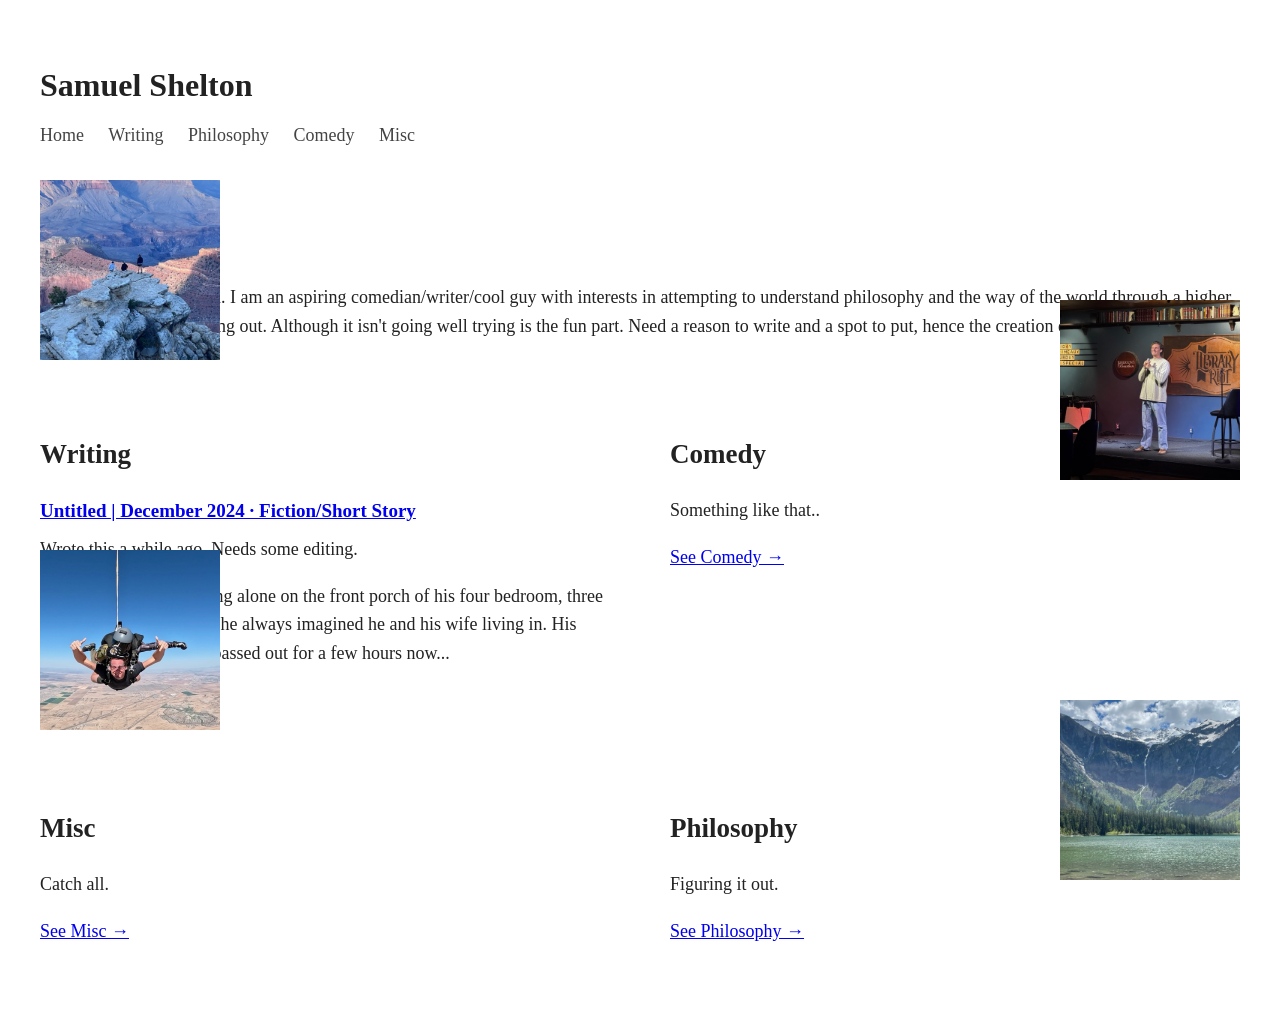
==== index.html @ cc2288a1 "Update index.html" ====
<!DOCTYPE html>
<html lang="en">

<head>
    <meta charset="UTF-8">
    <meta name="viewport" content="width=device-width, initial-scale=1.0">
    <title>Samuel Shelton</title>
    <link rel="stylesheet" href="style.css">
</head>

<body>

    <!-- MARGIN PHOTOS -->
    <div class="margin-photos">
        <img class="margin-photo left photo-1"
             src="images/website%20upload/grand%20canyon%20Medium.jpeg"
             alt="">

        <img class="margin-photo right photo-2"
             src="images/website%20upload/standup%2001%20Medium.jpeg"
             alt="">

        <img class="margin-photo left photo-3"
             src="images/website%20upload/skydive%20Medium.jpeg"
             alt="">

        <img class="margin-photo right photo-4"
             src="images/website%20upload/montana%20lake%20Medium.jpeg"
             alt="">
    </div>


    <!-- HEADER -->
    <header>
        <h1>Samuel Shelton</h1>

        <nav>
            <a href="index.html">Home</a>
            <a href="writing.html">Writing</a>
            <a href="philosophy.html">Philosophy</a>
            <a href="comedy.html">Comedy</a>
            <a href="misc.html">Misc</a>

        </nav>
    </header>


    <main>
        <!-- ABOUT -->
        <section class="about-section">

            <h2>About</h2>

            <p>
                My name is Sam Shelton. I am an aspiring comedian/writer/cool guy
                with interests in attempting to understand philosophy and the way
                of the world through a higher consciousness and hanging out.
                Although it isn't going well trying is the fun part. Need a reason
                to write and a spot to put, hence the creation of this sub par website.
            </p>

        </section>


        <!-- FOUR MAIN SECTIONS -->
        <div class="home-grid">


            <!-- WRITING -->
            <section class="home-section">

                <h2>
                    <a href="writing.html">Writing</a>
                </h2>

                <h3>
                    <a href="writing/untitled.html">
                        Untitled | December 2024 · Fiction/Short Story
                    </a>
                </h3>

                <p>
                    Wrote this a while ago. Needs some editing.
                </p>

                <p>
                    James finds himself sitting alone on the front porch of his
                    four bedroom, three bath house in the suburb he always imagined
                    he and his wife living in. His wife and two kids were passed
                    out for a few hours now...
                </p>

                <a href="writing/untitled.html">Read →</a>

            </section>


            <!-- COMEDY -->
            <section class="home-section">

                <h2>
                    <a href="comedy.html">Comedy</a>
                </h2>

                <p>
                    Something like that..
                </p>

                <a href="comedy.html">See Comedy →</a>

            </section>


            <!-- THOUGHTS -->
            <section class="home-section">

                <h2>
                    <a href="thoughts.html">Misc</a>
                </h2>

                <p>
                    Catch all.
                </p>

                <a href="thoughts.html">See Misc →</a>

            </section>


            <!-- BOOKS -->
            <section class="home-section">

                <h2>
                    <a href="books.html">Philosophy</a>
                </h2>

                <p>
                    Figuring it out.
                </p>

                <a href="books.html">See Philosophy →</a>

            </section>


        </div>

    </main>

</body>

</html>
---- style.css ----
body {
    max-width: 1200px;
    margin: 60px auto;
    padding: 0 20px;

    font-family: Georgia, serif;
    font-size: 18px;
    line-height: 1.6;

    color: #222;
    background: #fff;
}

header {
    margin-bottom: 60px;
}

h1 {
    font-size: 32px;
    margin-bottom: 10px;
}

nav a {
    margin-right: 20px;
    color: #444;
    text-decoration: none;
}

nav a:hover {
    text-decoration: underline;
}

h2 {
    margin-bottom: 30px;
}

article {
    margin-bottom: 35px;
}

article h3 {
    margin-bottom: 2px;
}

article p {
    margin-top: 0;
    color: #777;
}
.story {
    max-width: 680px;
}

.story-header {
    margin-bottom: 40px;
}

.story-header h2 {
    margin-bottom: 5px;
}

.story p {
    margin-bottom: 24px;
}

.post-info {
    color: #777;
    font-size: 16px;
}

.back-link {
    margin-top: 60px;
}

header h1 a,
.story a,
.writing-preview a {
    color: inherit;
    text-decoration: none;
}

.story a:hover,
.writing-preview a:hover,
header h1 a:hover {
    text-decoration: underline;
}
.home-photo {
    width: 100%;
    max-height: 500px;
    object-fit: cover;
    display: block;
    margin-bottom: 50px;
}
.writing-preview {
    margin-top: 50px;
}

.writing-preview h3 {
    margin-bottom: 2px;
}

.writing-preview h3 a {
    color: #222;
    text-decoration: none;
}

.writing-preview h3 a:hover {
    text-decoration: underline;
}

.writing-preview .post-info {
    color: #777;
    font-size: 16px;
    margin-top: 0;
    margin-bottom: 20px;
}

.writing-preview > a {
    color: #444;
}
.margin-photo {
    position: absolute;
    width: 180px;
    height: 180px;
    object-fit: cover;
}

.margin-photo.left {
    left: 40px;
}

.margin-photo.right {
    right: 40px;
}

.photo-1 {
    top: 180px;
}

.photo-2 {
    top: 300px;
}

.photo-3 {
    top: 550px;
}

.photo-4 {
    top: 700px;
}

@media (max-width: 1100px) {
    .margin-photos {
        display: none;
    }
}
/* HOMEPAGE FOUR-SECTION GRID */

.home-grid {
    display: grid;
    grid-template-columns: 1fr 1fr;
    gap: 70px 60px;
    margin-top: 70px;
    margin-bottom: 80px;
}

.home-section {
    min-width: 0;
}

.home-section h2 {
    margin-bottom: 20px;
}

.home-section h2 a {
    color: #222;
    text-decoration: none;
}

.home-section h2 a:hover {
    text-decoration: underline;
}

.home-section h3 {
    font-size: 19px;
    margin-bottom: 5px;
}

.home-section p {
    margin-top: 8px;
}


/* STACK SECTIONS ON SMALL SCREENS */

@media (max-width: 700px) {
    .home-grid {
        grid-template-columns: 1fr;
        gap: 50px;
    }
}
a:visited {
    color: inherit;
}

.home-section h2 a,
.home-section h2 a:visited {
    color: #222;
}
/* -------------------------
   COMEDY PAGE
------------------------- */

/* -------------------------
   COMEDY PAGE
------------------------- */

main.comedy-page {
    display: grid;
    grid-template-columns: minmax(0, 750px) 280px;
    gap: 100px;
    align-items: start;
}


/* LEFT SIDE - BLOG */

.comedy-blog {
    width: 100%;
}

.page-label {
    font-size: 16px;
    font-weight: normal;
    color: #555;
    margin-top: 0;
    margin-bottom: 30px;
}

.comedy-entry {
    margin-bottom: 55px;
}

.comedy-entry h2 {
    font-size: 22px;
    margin-bottom: 5px;
}

.comedy-date {
    color: #888;
    font-size: 15px;
    margin-top: 0;
    margin-bottom: 20px;
}

.comedy-entry p {
    margin-bottom: 20px;
}


/* RIGHT SIDE - SIDEBAR */

.comedy-sidebar {
    width: 100%;
    box-sizing: border-box;
    border: 1px solid #bbb;
    border-radius: 12px;
    padding: 25px;
}

.sidebar-section {
    margin-bottom: 30px;
}

.sidebar-section:last-child {
    margin-bottom: 0;
}

.sidebar-section h3 {
    font-size: 14px;
    text-transform: uppercase;
    letter-spacing: 1px;
    color: #777;
    margin-top: 0;
    margin-bottom: 8px;
}

.sidebar-section p {
    margin: 4px 0;
}

.sidebar-section a,
.sidebar-section a:visited {
    color: #444;
}


/* PHONE / SMALL SCREEN */

@media (max-width: 800px) {

    main.comedy-page {
        grid-template-columns: 1fr;
        gap: 40px;
    }

}
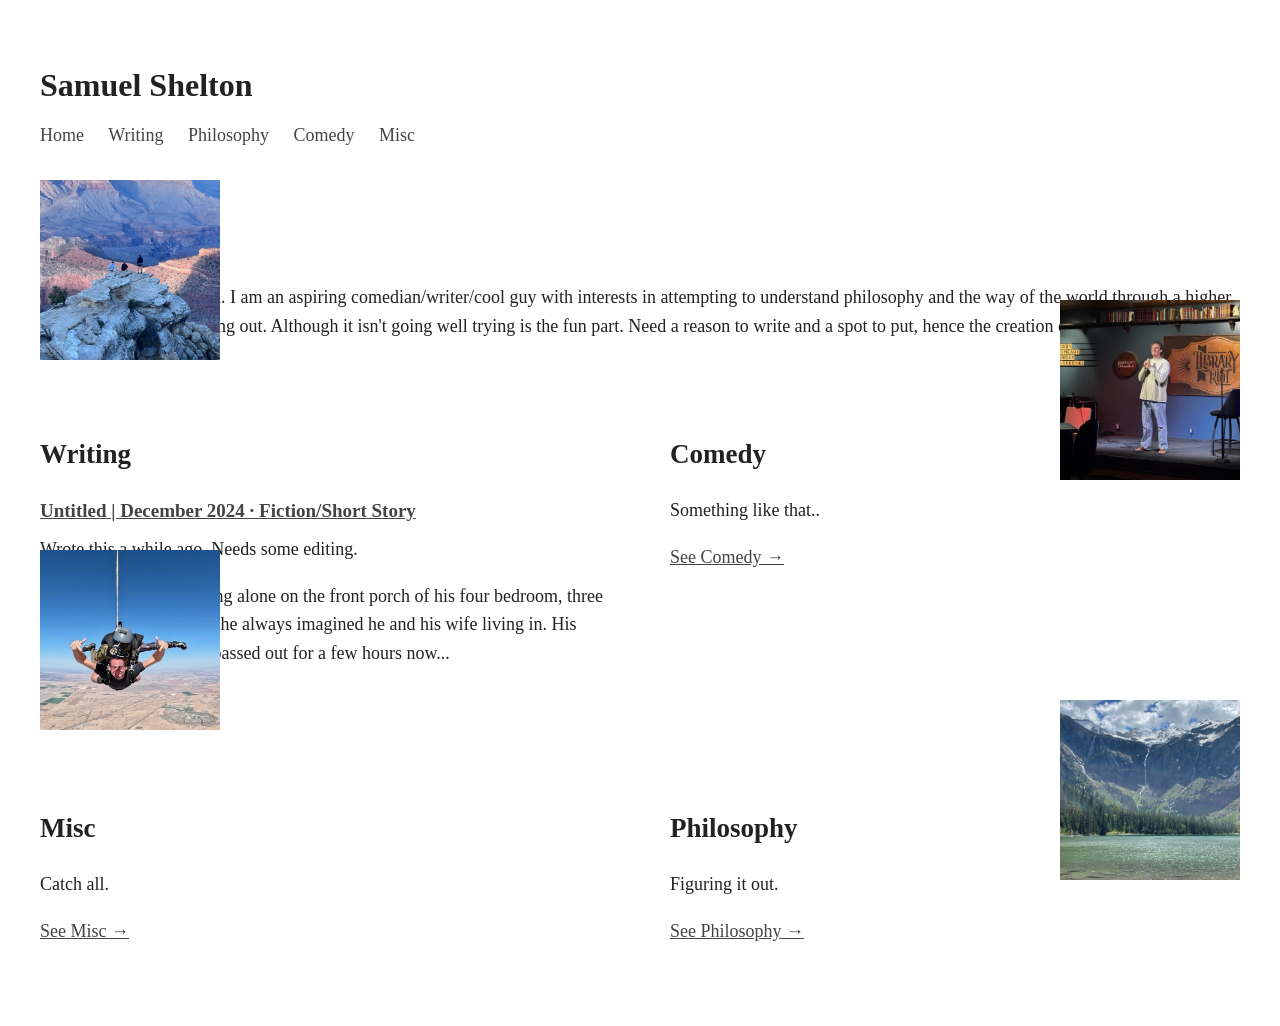
==== commit 1a2cdde2: "Update index.html" ====
--- a/index.html
+++ b/index.html
@@ -5,13 +5,16 @@
     <meta charset="UTF-8">
     <meta name="viewport" content="width=device-width, initial-scale=1.0">
     <title>Samuel Shelton</title>
+
     <link rel="stylesheet" href="style.css">
+    <link rel="stylesheet" href="css/home.css">
 </head>
 
 <body>
 
     <!-- MARGIN PHOTOS -->
     <div class="margin-photos">
+
         <img class="margin-photo left photo-1"
              src="images/website%20upload/grand%20canyon%20Medium.jpeg"
              alt="">
@@ -27,25 +30,28 @@
         <img class="margin-photo right photo-4"
              src="images/website%20upload/montana%20lake%20Medium.jpeg"
              alt="">
+
     </div>
 
 
     <!-- HEADER -->
     <header>
+
         <h1>Samuel Shelton</h1>
 
         <nav>
             <a href="index.html">Home</a>
-            <a href="writing.html">Writing</a>
-            <a href="philosophy.html">Philosophy</a>
-            <a href="comedy.html">Comedy</a>
-            <a href="misc.html">Misc</a>
+            <a href="writing/">Writing</a>
+            <a href="philosophy/">Philosophy</a>
+            <a href="comedy/">Comedy</a>
+            <a href="misc/">Misc</a>
+        </nav>
 
-        </nav>
     </header>
 
 
     <main>
+
         <!-- ABOUT -->
         <section class="about-section">
 
@@ -70,7 +76,7 @@
             <section class="home-section">
 
                 <h2>
-                    <a href="writing.html">Writing</a>
+                    <a href="writing/">Writing</a>
                 </h2>
 
                 <h3>
@@ -99,46 +105,46 @@
             <section class="home-section">
 
                 <h2>
-                    <a href="comedy.html">Comedy</a>
+                    <a href="comedy/">Comedy</a>
                 </h2>
 
                 <p>
                     Something like that..
                 </p>
 
-                <a href="comedy.html">See Comedy →</a>
+                <a href="comedy/">See Comedy →</a>
 
             </section>
 
 
-            <!-- THOUGHTS -->
+            <!-- MISC -->
             <section class="home-section">
 
                 <h2>
-                    <a href="thoughts.html">Misc</a>
+                    <a href="misc/">Misc</a>
                 </h2>
 
                 <p>
                     Catch all.
                 </p>
 
-                <a href="thoughts.html">See Misc →</a>
+                <a href="misc/">See Misc →</a>
 
             </section>
 
 
-            <!-- BOOKS -->
+            <!-- PHILOSOPHY -->
             <section class="home-section">
 
                 <h2>
-                    <a href="books.html">Philosophy</a>
+                    <a href="philosophy/">Philosophy</a>
                 </h2>
 
                 <p>
                     Figuring it out.
                 </p>
 
-                <a href="books.html">See Philosophy →</a>
+                <a href="philosophy/">See Philosophy →</a>
 
             </section>
 
--- a/style.css
+++ b/style.css
@@ -1,3 +1,7 @@
+/* -------------------------
+   GLOBAL SITE STYLES
+------------------------- */
+
 body {
     max-width: 1200px;
     margin: 60px auto;
@@ -11,16 +15,33 @@
     background: #fff;
 }
 
+
+/* HEADER */
+
 header {
     margin-bottom: 60px;
 }
 
-h1 {
+header h1 {
     font-size: 32px;
     margin-bottom: 10px;
 }
 
-nav a {
+header h1 a,
+header h1 a:visited {
+    color: #222;
+    text-decoration: none;
+}
+
+header h1 a:hover {
+    text-decoration: underline;
+}
+
+
+/* NAVIGATION */
+
+nav a,
+nav a:visited {
     margin-right: 20px;
     color: #444;
     text-decoration: none;
@@ -28,6 +49,13 @@
 
 nav a:hover {
     text-decoration: underline;
+}
+
+
+/* BASIC TYPOGRAPHY */
+
+h1 {
+    font-size: 32px;
 }
 
 h2 {
@@ -44,263 +72,16 @@
 
 article p {
     margin-top: 0;
-    color: #777;
-}
-.story {
-    max-width: 680px;
-}
-
-.story-header {
-    margin-bottom: 40px;
-}
-
-.story-header h2 {
-    margin-bottom: 5px;
-}
-
-.story p {
-    margin-bottom: 24px;
-}
-
-.post-info {
-    color: #777;
-    font-size: 16px;
-}
-
-.back-link {
-    margin-top: 60px;
-}
-
-header h1 a,
-.story a,
-.writing-preview a {
-    color: inherit;
-    text-decoration: none;
-}
-
-.story a:hover,
-.writing-preview a:hover,
-header h1 a:hover {
-    text-decoration: underline;
-}
-.home-photo {
-    width: 100%;
-    max-height: 500px;
-    object-fit: cover;
-    display: block;
-    margin-bottom: 50px;
-}
-.writing-preview {
-    margin-top: 50px;
-}
-
-.writing-preview h3 {
-    margin-bottom: 2px;
-}
-
-.writing-preview h3 a {
-    color: #222;
-    text-decoration: none;
-}
-
-.writing-preview h3 a:hover {
-    text-decoration: underline;
-}
-
-.writing-preview .post-info {
-    color: #777;
-    font-size: 16px;
-    margin-top: 0;
-    margin-bottom: 20px;
-}
-
-.writing-preview > a {
-    color: #444;
-}
-.margin-photo {
-    position: absolute;
-    width: 180px;
-    height: 180px;
-    object-fit: cover;
-}
-
-.margin-photo.left {
-    left: 40px;
-}
-
-.margin-photo.right {
-    right: 40px;
-}
-
-.photo-1 {
-    top: 180px;
-}
-
-.photo-2 {
-    top: 300px;
-}
-
-.photo-3 {
-    top: 550px;
-}
-
-.photo-4 {
-    top: 700px;
-}
-
-@media (max-width: 1100px) {
-    .margin-photos {
-        display: none;
-    }
-}
-/* HOMEPAGE FOUR-SECTION GRID */
-
-.home-grid {
-    display: grid;
-    grid-template-columns: 1fr 1fr;
-    gap: 70px 60px;
-    margin-top: 70px;
-    margin-bottom: 80px;
-}
-
-.home-section {
-    min-width: 0;
-}
-
-.home-section h2 {
-    margin-bottom: 20px;
-}
-
-.home-section h2 a {
-    color: #222;
-    text-decoration: none;
-}
-
-.home-section h2 a:hover {
-    text-decoration: underline;
-}
-
-.home-section h3 {
-    font-size: 19px;
-    margin-bottom: 5px;
-}
-
-.home-section p {
-    margin-top: 8px;
 }
 
 
-/* STACK SECTIONS ON SMALL SCREENS */
+/* LINKS */
 
-@media (max-width: 700px) {
-    .home-grid {
-        grid-template-columns: 1fr;
-        gap: 50px;
-    }
-}
+a,
 a:visited {
-    color: inherit;
-}
-
-.home-section h2 a,
-.home-section h2 a:visited {
-    color: #222;
-}
-/* -------------------------
-   COMEDY PAGE
-------------------------- */
-
-/* -------------------------
-   COMEDY PAGE
-------------------------- */
-
-main.comedy-page {
-    display: grid;
-    grid-template-columns: minmax(0, 750px) 280px;
-    gap: 100px;
-    align-items: start;
-}
-
-
-/* LEFT SIDE - BLOG */
-
-.comedy-blog {
-    width: 100%;
-}
-
-.page-label {
-    font-size: 16px;
-    font-weight: normal;
-    color: #555;
-    margin-top: 0;
-    margin-bottom: 30px;
-}
-
-.comedy-entry {
-    margin-bottom: 55px;
-}
-
-.comedy-entry h2 {
-    font-size: 22px;
-    margin-bottom: 5px;
-}
-
-.comedy-date {
-    color: #888;
-    font-size: 15px;
-    margin-top: 0;
-    margin-bottom: 20px;
-}
-
-.comedy-entry p {
-    margin-bottom: 20px;
-}
-
-
-/* RIGHT SIDE - SIDEBAR */
-
-.comedy-sidebar {
-    width: 100%;
-    box-sizing: border-box;
-    border: 1px solid #bbb;
-    border-radius: 12px;
-    padding: 25px;
-}
-
-.sidebar-section {
-    margin-bottom: 30px;
-}
-
-.sidebar-section:last-child {
-    margin-bottom: 0;
-}
-
-.sidebar-section h3 {
-    font-size: 14px;
-    text-transform: uppercase;
-    letter-spacing: 1px;
-    color: #777;
-    margin-top: 0;
-    margin-bottom: 8px;
-}
-
-.sidebar-section p {
-    margin: 4px 0;
-}
-
-.sidebar-section a,
-.sidebar-section a:visited {
     color: #444;
 }
 
-
-/* PHONE / SMALL SCREEN */
-
-@media (max-width: 800px) {
-
-    main.comedy-page {
-        grid-template-columns: 1fr;
-        gap: 40px;
-    }
-
+a:hover {
+    text-decoration: underline;
 }
--- a/css/home.css
+++ b/css/home.css
@@ -0,0 +1,127 @@
+/* -------------------------
+   HOMEPAGE
+------------------------- */
+
+.home-photo {
+    width: 100%;
+    max-height: 500px;
+    object-fit: cover;
+    display: block;
+    margin-bottom: 50px;
+}
+
+.writing-preview {
+    margin-top: 50px;
+}
+
+.writing-preview h3 {
+    margin-bottom: 2px;
+}
+
+.writing-preview h3 a {
+    color: #222;
+    text-decoration: none;
+}
+
+.writing-preview h3 a:hover {
+    text-decoration: underline;
+}
+
+.writing-preview .post-info {
+    color: #777;
+    font-size: 16px;
+    margin-top: 0;
+    margin-bottom: 20px;
+}
+
+.writing-preview > a {
+    color: #444;
+}
+
+
+/* MARGIN PHOTOS */
+
+.margin-photo {
+    position: absolute;
+    width: 180px;
+    height: 180px;
+    object-fit: cover;
+}
+
+.margin-photo.left {
+    left: 40px;
+}
+
+.margin-photo.right {
+    right: 40px;
+}
+
+.photo-1 {
+    top: 180px;
+}
+
+.photo-2 {
+    top: 300px;
+}
+
+.photo-3 {
+    top: 550px;
+}
+
+.photo-4 {
+    top: 700px;
+}
+
+@media (max-width: 1100px) {
+    .margin-photos {
+        display: none;
+    }
+}
+
+
+/* FOUR HOMEPAGE SECTIONS */
+
+.home-grid {
+    display: grid;
+    grid-template-columns: 1fr 1fr;
+    gap: 70px 60px;
+    margin-top: 70px;
+    margin-bottom: 80px;
+}
+
+.home-section {
+    min-width: 0;
+}
+
+.home-section h2 {
+    margin-bottom: 20px;
+}
+
+.home-section h2 a,
+.home-section h2 a:visited {
+    color: #222;
+    text-decoration: none;
+}
+
+.home-section h2 a:hover {
+    text-decoration: underline;
+}
+
+.home-section h3 {
+    font-size: 19px;
+    margin-bottom: 5px;
+}
+
+.home-section p {
+    margin-top: 8px;
+}
+
+
+/* MOBILE */
+
+@media (max-width: 700px) {
+    .home-grid {
+        grid-template-columns: 1fr;
+        gap: 50px;
+    }
+}
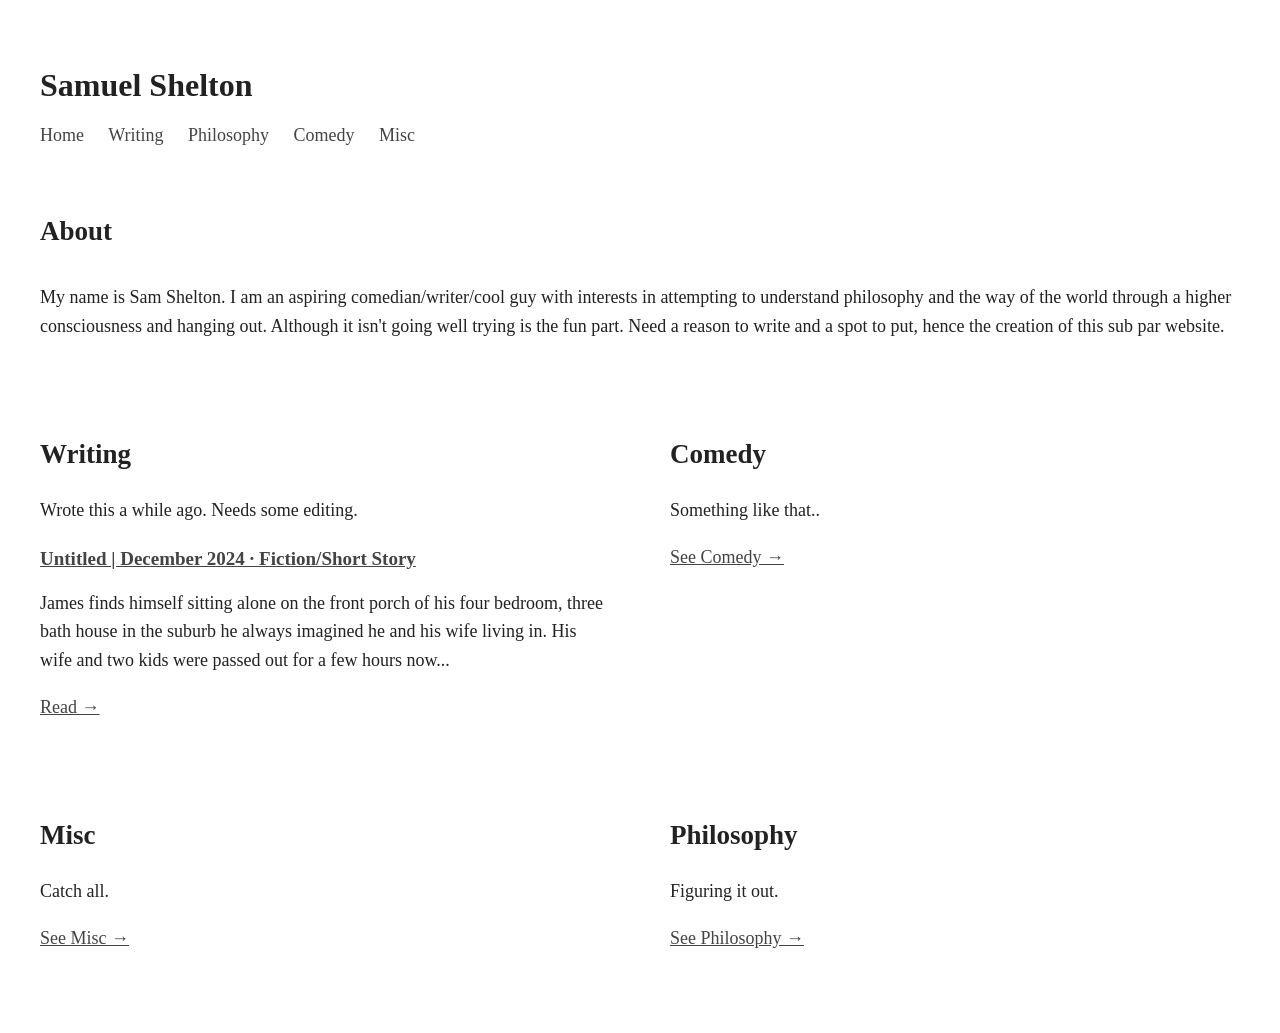
==== commit 84bbb76b: "Update index.html" ====
--- a/index.html
+++ b/index.html
@@ -73,21 +73,21 @@
 
 
             <!-- WRITING -->
-            <section class="home-section">
+            <section class="home-section writing-home">
 
                 <h2>
                     <a href="writing/">Writing</a>
                 </h2>
 
-                <h3>
+                <p>
+                    Wrote this a while ago. Needs some editing.
+                </p>
+
+                <h3 class="writing-link">
                     <a href="writing/untitled.html">
                         Untitled | December 2024 · Fiction/Short Story
                     </a>
                 </h3>
-
-                <p>
-                    Wrote this a while ago. Needs some editing.
-                </p>
 
                 <p>
                     James finds himself sitting alone on the front porch of his
@@ -99,7 +99,6 @@
                 <a href="writing/untitled.html">Read →</a>
 
             </section>
-
 
             <!-- COMEDY -->
             <section class="home-section">
--- a/css/home.css
+++ b/css/home.css
@@ -39,40 +39,45 @@
 }
 
 
-/* MARGIN PHOTOS */
+/* -------------------------
+   MARGIN PHOTOS
+------------------------- */
 
 .margin-photo {
     position: absolute;
-    width: 180px;
-    height: 180px;
+    width: 260px;
+    height: 260px;
     object-fit: cover;
 }
 
+/* Keep left photos outside the main content */
 .margin-photo.left {
-    left: 40px;
+    left: 30px;
 }
 
+/* Keep right photos outside the main content */
 .margin-photo.right {
-    right: 40px;
+    right: 30px;
 }
 
 .photo-1 {
-    top: 180px;
+    top: 200px;
 }
 
 .photo-2 {
-    top: 300px;
+    top: 290px;
 }
 
 .photo-3 {
+    top: 480px;
+}
+
+.photo-4 {
     top: 550px;
 }
 
-.photo-4 {
-    top: 700px;
-}
-
-@media (max-width: 1100px) {
+/* Hide margin photos when screen isn't wide enough */
+@media (max-width: 1500px) {
     .margin-photos {
         display: none;
     }
@@ -113,7 +118,7 @@
 }
 
 .home-section p {
-    margin-top: 8px;
+    margin-top: 14px;
 }
 
 
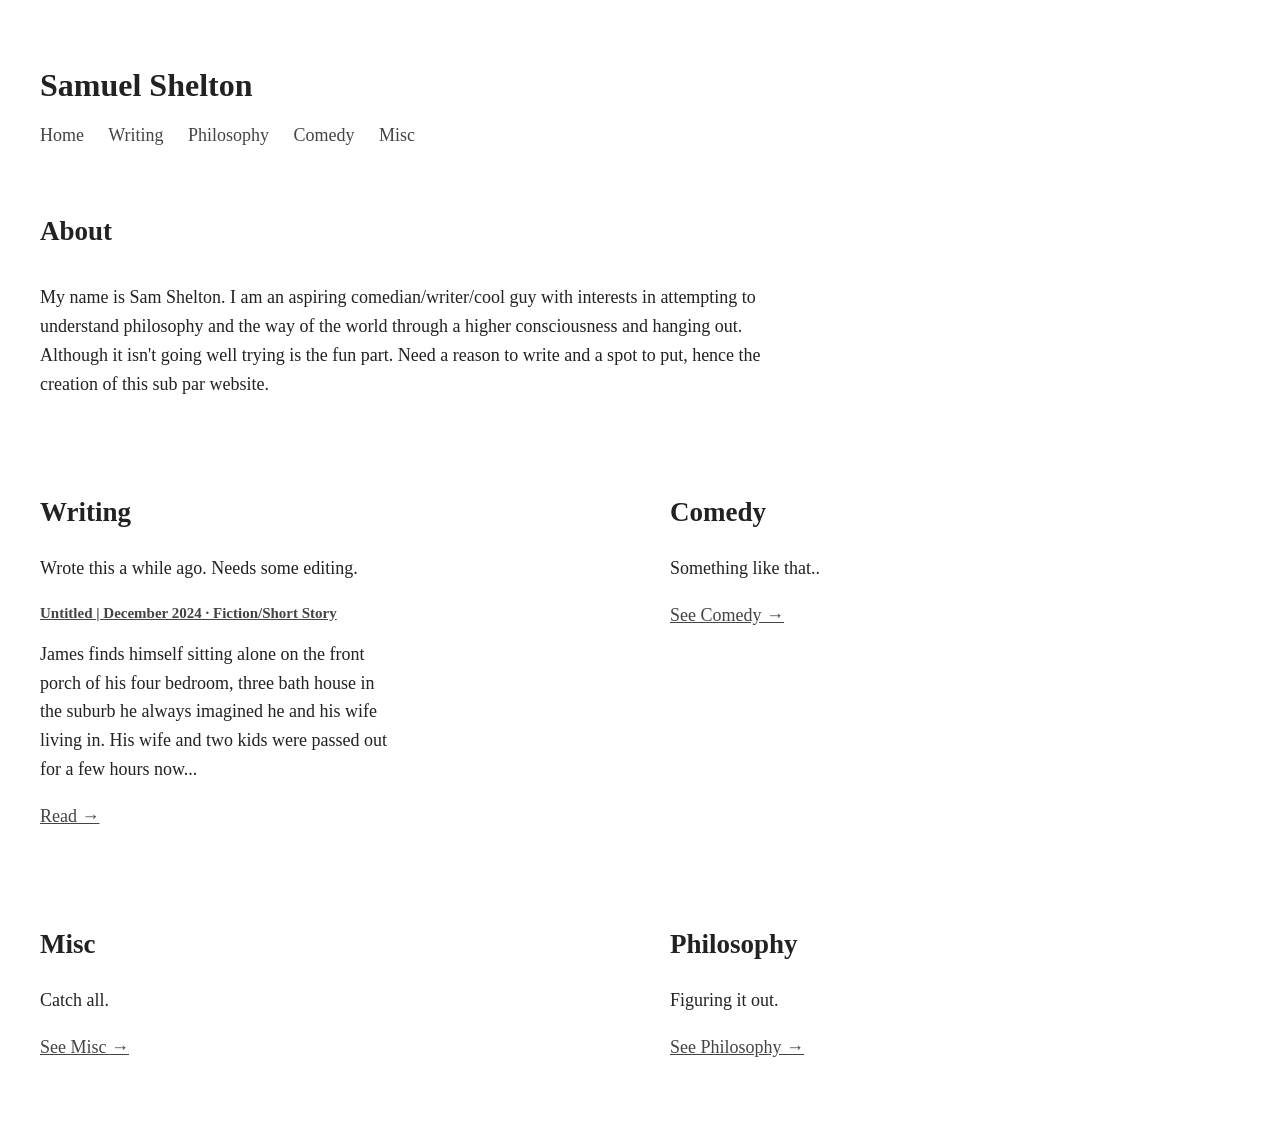
==== commit 6d402282: "Update index.html" ====
--- a/index.html
+++ b/index.html
@@ -34,123 +34,129 @@
     </div>
 
 
-    <!-- HEADER -->
-    <header>
+    <!-- WHITE CONTENT BOX -->
+    <div class="home-content">
 
-        <h1>Samuel Shelton</h1>
+        <!-- HEADER -->
+        <header>
 
-        <nav>
-            <a href="index.html">Home</a>
-            <a href="writing/">Writing</a>
-            <a href="philosophy/">Philosophy</a>
-            <a href="comedy/">Comedy</a>
-            <a href="misc/">Misc</a>
-        </nav>
+            <h1>Samuel Shelton</h1>
 
-    </header>
+            <nav>
+                <a href="index.html">Home</a>
+                <a href="writing/">Writing</a>
+                <a href="philosophy/">Philosophy</a>
+                <a href="comedy/">Comedy</a>
+                <a href="misc/">Misc</a>
+            </nav>
+
+        </header>
 
 
-    <main>
+        <main>
 
-        <!-- ABOUT -->
-        <section class="about-section">
+            <!-- ABOUT -->
+            <section class="about-section">
 
-            <h2>About</h2>
-
-            <p>
-                My name is Sam Shelton. I am an aspiring comedian/writer/cool guy
-                with interests in attempting to understand philosophy and the way
-                of the world through a higher consciousness and hanging out.
-                Although it isn't going well trying is the fun part. Need a reason
-                to write and a spot to put, hence the creation of this sub par website.
-            </p>
-
-        </section>
-
-
-        <!-- FOUR MAIN SECTIONS -->
-        <div class="home-grid">
-
-
-            <!-- WRITING -->
-            <section class="home-section writing-home">
-
-                <h2>
-                    <a href="writing/">Writing</a>
-                </h2>
+                <h2>About</h2>
 
                 <p>
-                    Wrote this a while ago. Needs some editing.
+                    My name is Sam Shelton. I am an aspiring comedian/writer/cool guy
+                    with interests in attempting to understand philosophy and the way
+                    of the world through a higher consciousness and hanging out.
+                    Although it isn't going well trying is the fun part. Need a reason
+                    to write and a spot to put, hence the creation of this sub par website.
                 </p>
-
-                <h3 class="writing-link">
-                    <a href="writing/untitled.html">
-                        Untitled | December 2024 · Fiction/Short Story
-                    </a>
-                </h3>
-
-                <p>
-                    James finds himself sitting alone on the front porch of his
-                    four bedroom, three bath house in the suburb he always imagined
-                    he and his wife living in. His wife and two kids were passed
-                    out for a few hours now...
-                </p>
-
-                <a href="writing/untitled.html">Read →</a>
-
-            </section>
-
-            <!-- COMEDY -->
-            <section class="home-section">
-
-                <h2>
-                    <a href="comedy/">Comedy</a>
-                </h2>
-
-                <p>
-                    Something like that..
-                </p>
-
-                <a href="comedy/">See Comedy →</a>
 
             </section>
 
 
-            <!-- MISC -->
-            <section class="home-section">
-
-                <h2>
-                    <a href="misc/">Misc</a>
-                </h2>
-
-                <p>
-                    Catch all.
-                </p>
-
-                <a href="misc/">See Misc →</a>
-
-            </section>
+            <!-- FOUR MAIN SECTIONS -->
+            <div class="home-grid">
 
 
-            <!-- PHILOSOPHY -->
-            <section class="home-section">
+                <!-- WRITING -->
+                <section class="home-section writing-home">
 
-                <h2>
-                    <a href="philosophy/">Philosophy</a>
-                </h2>
+                    <h2>
+                        <a href="writing/">Writing</a>
+                    </h2>
 
-                <p>
-                    Figuring it out.
-                </p>
+                    <p>
+                        Wrote this a while ago. Needs some editing.
+                    </p>
 
-                <a href="philosophy/">See Philosophy →</a>
+                    <h3 class="writing-link">
+                        <a href="writing/untitled.html">
+                            Untitled | December 2024 · Fiction/Short Story
+                        </a>
+                    </h3>
 
-            </section>
+                    <p>
+                        James finds himself sitting alone on the front porch of his
+                        four bedroom, three bath house in the suburb he always imagined
+                        he and his wife living in. His wife and two kids were passed
+                        out for a few hours now...
+                    </p>
+
+                    <a href="writing/untitled.html">Read →</a>
+
+                </section>
 
 
-        </div>
+                <!-- COMEDY -->
+                <section class="home-section">
 
-    </main>
+                    <h2>
+                        <a href="comedy/">Comedy</a>
+                    </h2>
+
+                    <p>
+                        Something like that..
+                    </p>
+
+                    <a href="comedy/">See Comedy →</a>
+
+                </section>
+
+
+                <!-- MISC -->
+                <section class="home-section">
+
+                    <h2>
+                        <a href="misc/">Misc</a>
+                    </h2>
+
+                    <p>
+                        Catch all.
+                    </p>
+
+                    <a href="misc/">See Misc →</a>
+
+                </section>
+
+
+                <!-- PHILOSOPHY -->
+                <section class="home-section">
+
+                    <h2>
+                        <a href="philosophy/">Philosophy</a>
+                    </h2>
+
+                    <p>
+                        Figuring it out.
+                    </p>
+
+                    <a href="philosophy/">See Philosophy →</a>
+
+                </section>
+
+
+            </div>
+
+        </main>
+
+    </div>
 
 </body>
 
--- a/css/home.css
+++ b/css/home.css
@@ -130,3 +130,24 @@
         gap: 50px;
     }
 }
+/* WRITING PREVIEW */
+
+.writing-home .writing-link {
+    font-size: 15px;
+    margin-top: 15px;
+    margin-bottom: 15px;
+}
+
+.writing-home .writing-link a {
+    color: #444;
+}
+/* ABOUT TEXT WIDTH */
+
+.about-section p {
+    max-width: 760px;
+}
+/* HOMEPAGE SECTION TEXT WIDTH */
+
+.home-section p {
+    max-width: 360px;
+}
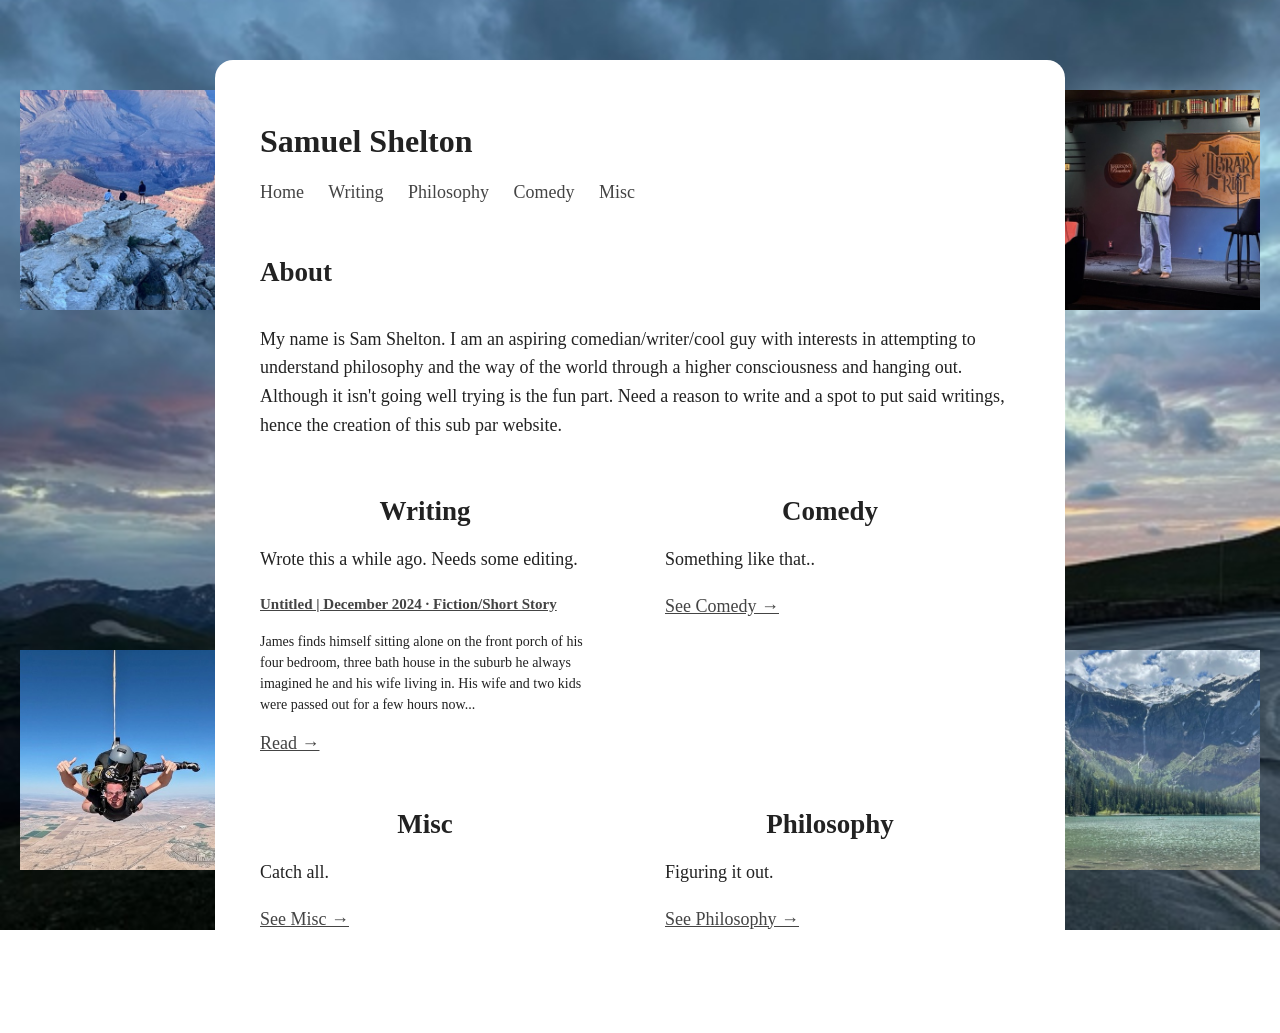
==== commit 8a4eb000: "Update index.html" ====
--- a/index.html
+++ b/index.html
@@ -65,7 +65,7 @@
                     with interests in attempting to understand philosophy and the way
                     of the world through a higher consciousness and hanging out.
                     Although it isn't going well trying is the fun part. Need a reason
-                    to write and a spot to put, hence the creation of this sub par website.
+                    to write and a spot to put said writings, hence the creation of this sub par website.
                 </p>
 
             </section>
--- a/style.css
+++ b/style.css
@@ -1,22 +1,45 @@
 /* -------------------------
-   GLOBAL SITE STYLES
+   SITE-WIDE BACKGROUND
+------------------------- */
+
+html {
+    min-height: 100%;
+
+    background-image: url("images/website%20upload/rocky%20mtn%20drive%20Medium.jpeg");
+    background-size: cover;
+    background-position: center;
+    background-repeat: no-repeat;
+    background-attachment: fixed;
+}
+
+
+/* -------------------------
+   GLOBAL WHITE CONTENT BOX
 ------------------------- */
 
 body {
-    max-width: 1200px;
+    width: 900px;
+    max-width: calc(100% - 80px);
+
     margin: 60px auto;
-    padding: 0 20px;
+    padding: 35px 45px 45px;
+
+    box-sizing: border-box;
 
     font-family: Georgia, serif;
     font-size: 18px;
     line-height: 1.6;
 
     color: #222;
-    background: #fff;
+
+    background: white;
+    border-radius: 18px;
 }
 
 
-/* HEADER */
+/* -------------------------
+   HEADER
+------------------------- */
 
 header {
     margin-bottom: 60px;
@@ -38,7 +61,9 @@
 }
 
 
-/* NAVIGATION */
+/* -------------------------
+   NAVIGATION
+------------------------- */
 
 nav a,
 nav a:visited {
@@ -52,7 +77,9 @@
 }
 
 
-/* BASIC TYPOGRAPHY */
+/* -------------------------
+   BASIC TYPOGRAPHY
+------------------------- */
 
 h1 {
     font-size: 32px;
@@ -75,7 +102,9 @@
 }
 
 
-/* LINKS */
+/* -------------------------
+   LINKS
+------------------------- */
 
 a,
 a:visited {
@@ -85,3 +114,51 @@
 a:hover {
     text-decoration: underline;
 }
+
+
+/* -------------------------
+   HOMEPAGE OVERRIDE
+------------------------- */
+
+/*
+   The homepage already has its own .home-content
+   white box, so the body itself stays transparent there.
+*/
+
+body:has(.home-content) {
+    width: auto;
+    max-width: 1200px;
+
+    padding: 0 20px;
+
+    background: transparent;
+    border-radius: 0;
+}
+
+
+/* -------------------------
+   MOBILE
+------------------------- */
+
+@media (max-width: 700px) {
+
+    html {
+        background-attachment: scroll;
+    }
+
+    body {
+        width: auto;
+        max-width: calc(100% - 30px);
+
+        margin: 25px auto;
+        padding: 25px;
+
+        border-radius: 12px;
+    }
+
+    body:has(.home-content) {
+        max-width: 100%;
+        padding: 0 15px;
+    }
+
+}
--- a/css/home.css
+++ b/css/home.css
@@ -1,97 +1,57 @@
-/* -------------------------
-   HOMEPAGE
-------------------------- */
-
-.home-photo {
-    width: 100%;
-    max-height: 500px;
-    object-fit: cover;
-    display: block;
-    margin-bottom: 50px;
-}
-
-.writing-preview {
-    margin-top: 50px;
-}
-
-.writing-preview h3 {
-    margin-bottom: 2px;
-}
-
-.writing-preview h3 a {
-    color: #222;
-    text-decoration: none;
-}
-
-.writing-preview h3 a:hover {
-    text-decoration: underline;
-}
-
-.writing-preview .post-info {
-    color: #777;
-    font-size: 16px;
-    margin-top: 0;
-    margin-bottom: 20px;
-}
-
-.writing-preview > a {
-    color: #444;
-}
-
-
-/* -------------------------
-   MARGIN PHOTOS
-------------------------- */
-
-.margin-photo {
-    position: absolute;
-    width: 260px;
-    height: 260px;
-    object-fit: cover;
-}
-
-/* Keep left photos outside the main content */
-.margin-photo.left {
-    left: 30px;
-}
-
-/* Keep right photos outside the main content */
-.margin-photo.right {
-    right: 30px;
-}
-
-.photo-1 {
-    top: 200px;
-}
-
-.photo-2 {
-    top: 290px;
-}
-
-.photo-3 {
-    top: 480px;
-}
-
-.photo-4 {
-    top: 550px;
-}
-
-/* Hide margin photos when screen isn't wide enough */
-@media (max-width: 1500px) {
-    .margin-photos {
-        display: none;
-    }
-}
-
-
-/* FOUR HOMEPAGE SECTIONS */
+
+/* -------------------------
+   MAIN WHITE TEXT BOX
+------------------------- */
+
+.home-content {
+    position: relative;
+    z-index: 2;
+
+    width: 850px;
+    max-width: calc(100% - 40px);
+
+    margin-left: auto;
+    margin-right: auto;
+
+    background: white;
+    border-radius: 18px;
+
+    padding: 35px 45px 40px;
+    box-sizing: border-box;
+}
+
+
+/* -------------------------
+   HEADER
+------------------------- */
+
+.home-content header {
+    margin-bottom: 45px;
+}
+
+
+/* -------------------------
+   ABOUT
+------------------------- */
+
+.about-section p {
+    max-width: 760px;
+}
+
+
+/* -------------------------
+   HOMEPAGE GRID
+------------------------- */
 
 .home-grid {
     display: grid;
     grid-template-columns: 1fr 1fr;
-    gap: 70px 60px;
-    margin-top: 70px;
-    margin-bottom: 80px;
+
+    column-gap: 50px;
+    row-gap: 45px;
+
+    margin-top: 50px;
+    margin-bottom: 0;
 }
 
 .home-section {
@@ -99,7 +59,11 @@
 }
 
 .home-section h2 {
-    margin-bottom: 20px;
+    margin-top: 0;
+    margin-bottom: 12px;
+
+    max-width: 330px;
+    text-align: center;
 }
 
 .home-section h2 a,
@@ -112,25 +76,15 @@
     text-decoration: underline;
 }
 
-.home-section h3 {
-    font-size: 19px;
-    margin-bottom: 5px;
-}
-
 .home-section p {
-    margin-top: 14px;
-}
-
-
-/* MOBILE */
-
-@media (max-width: 700px) {
-    .home-grid {
-        grid-template-columns: 1fr;
-        gap: 50px;
-    }
-}
-/* WRITING PREVIEW */
+    max-width: 330px;
+    margin-top: 8px;
+}
+
+
+/* -------------------------
+   WRITING PREVIEW
+------------------------- */
 
 .writing-home .writing-link {
     font-size: 15px;
@@ -141,13 +95,127 @@
 .writing-home .writing-link a {
     color: #444;
 }
-/* ABOUT TEXT WIDTH */
-
-.about-section p {
-    max-width: 760px;
-}
-/* HOMEPAGE SECTION TEXT WIDTH */
-
-.home-section p {
-    max-width: 360px;
-}
+
+
+/* -------------------------
+   FOUR CORNER PHOTOS
+------------------------- */
+
+/*
+   This layer covers the whole browser.
+   It sits BEHIND the white content box.
+*/
+
+.margin-photos {
+    position: fixed;
+    inset: 0;
+
+    z-index: 1;
+    pointer-events: none;
+}
+
+.margin-photo {
+    position: absolute;
+
+    width: 260px;
+    height: 260px;
+
+    object-fit: cover;
+
+    border: none;
+    border-radius: 0;
+}
+
+
+/* TOP LEFT */
+
+.photo-1 {
+    top: 90px;
+    left: 20px;
+}
+
+
+/* TOP RIGHT */
+
+.photo-2 {
+    top: 90px;
+    right: 20px;
+}
+
+
+/* BOTTOM LEFT */
+
+.photo-3 {
+    bottom: 30px;
+    left: 20px;
+}
+
+
+/* BOTTOM RIGHT */
+
+.photo-4 {
+    bottom: 30px;
+    right: 20px;
+}
+
+
+/* -------------------------
+   SMALLER SCREENS
+------------------------- */
+
+@media (max-width: 1500px) {
+
+    .margin-photo {
+        width: 220px;
+        height: 220px;
+    }
+
+}
+
+
+/* -------------------------
+   MOBILE
+------------------------- */
+
+@media (max-width: 1000px) {
+
+    .margin-photos {
+        display: none;
+    }
+
+    html {
+        background-attachment: scroll;
+    }
+
+}
+
+
+@media (max-width: 700px) {
+
+    .home-content {
+        width: auto;
+        max-width: calc(100% - 30px);
+
+        padding: 25px;
+        border-radius: 12px;
+    }
+
+    .about-section p {
+        max-width: none;
+    }
+
+    .home-grid {
+        grid-template-columns: 1fr;
+        gap: 40px;
+        margin-top: 40px;
+    }
+
+    .home-section p {
+        max-width: none;
+    }
+
+}
+.writing-home > p:last-of-type {
+    font-size: 14px;
+    line-height: 1.5;
+}
